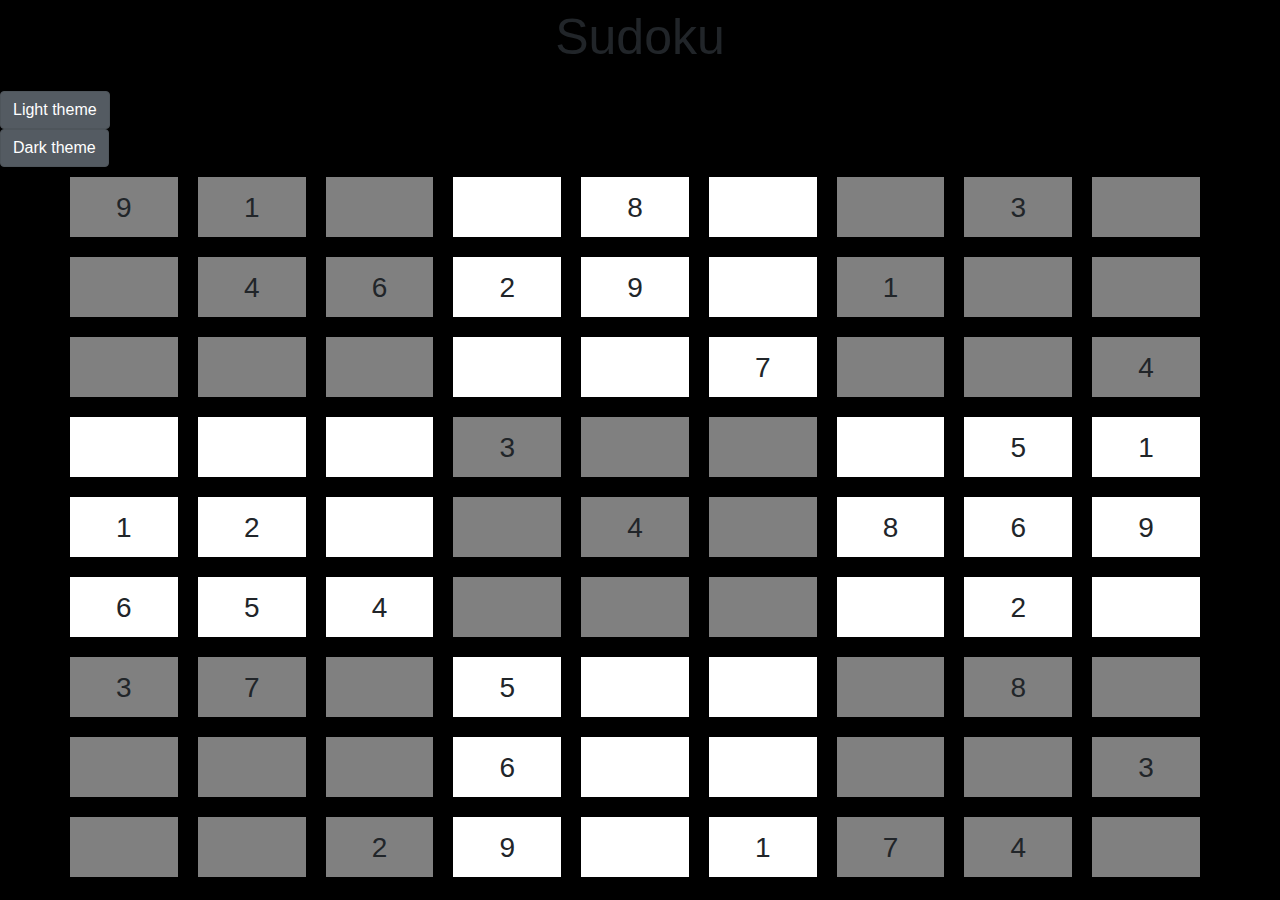
==== sudoku.html @ cdd5f632 "Simple sudoku, need to add check for when its done" ====
<!DOCTYPE html>
<html lang="en-us">

<head>
    <script src="https://ajax.googleapis.com/ajax/libs/jquery/3.4.1/jquery.min.js"></script>
    <link rel="stylesheet" href="https://stackpath.bootstrapcdn.com/bootstrap/4.4.1/css/bootstrap.min.css"
        integrity="sha384-Vkoo8x4CGsO3+Hhxv8T/Q5PaXtkKtu6ug5TOeNV6gBiFeWPGFN9MuhOf23Q9Ifjh" crossorigin="anonymous">
    <link rel="stylesheet" href="sudoku.css">
    <meta charset="UTF-8">
    <title>Sudoku</title>
</head>

<body>

    <div id='header'>
        <p id='header'>
            Sudoku
        </p>
    </div>

    <div class="btn-group-toggle" data-toggle="buttons">
        <label class="btn btn-secondary active">
            <input id="lightTheme" type="checkbox" checked autocomplete="off"> Light theme
        </label>
    </div>

    <div class="btn-group-toggle" data-toggle="buttons">
        <label class="btn btn-secondary active">
            <input id="darkTheme" type="checkbox" checked autocomplete="off"> Dark theme
        </label>
    </div>

    <div id="sudoBoard">

        <div class="container">
            <div class="row">
                <div id='A1' contenteditable="true" class="col-sm block">

                </div>
                <div id='A2' contenteditable="true" class="col-sm block">

                </div>
                <div id='A3' contenteditable="true" class="col-sm block">

                </div>
                <div id='A4' contenteditable="true" class="col-sm light">

                </div>
                <div id='A5' contenteditable="true" class="col-sm light">

                </div>
                <div id='A6' contenteditable="true" class="col-sm light">

                </div>
                <div id='A7' contenteditable="true" class="col-sm block">

                </div>
                <div id='A8' contenteditable="true" class="col-sm block">

                </div>
                <div id='A9' contenteditable="true" class="col-sm block">

                </div>
            </div>
            <div class="row">
                <div id='B1' contenteditable="true" class="col-sm block">

                </div>
                <div id='B2' contenteditable="true" class="col-sm block">

                </div>
                <div id='B3' contenteditable="true" class="col-sm block">

                </div>
                <div id='B4' contenteditable="true" class="col-sm light">

                </div>
                <div id='B5' contenteditable="true" class="col-sm light">

                </div>
                <div id='B6' contenteditable="true" class="col-sm light">

                </div>
                <div id='B7' contenteditable="true" class="col-sm block">

                </div>
                <div id='B8' contenteditable="true" class="col-sm block">

                </div>
                <div id='B9' contenteditable="true" class="col-sm block">

                </div>
            </div>
            <div class="row">
                <div id='C1' contenteditable="true" class="col-sm block">

                </div>
                <div id='C2' contenteditable="true" class="col-sm block">

                </div>
                <div id='C3' contenteditable="true" class="col-sm block">

                </div>
                <div id='C4' contenteditable="true" class="col-sm light">

                </div>
                <div id='C5' contenteditable="true" class="col-sm light">

                </div>
                <div id='C6' contenteditable="true" class="col-sm light">

                </div>
                <div id='C7' contenteditable="true" class="col-sm block">

                </div>
                <div id='C8' contenteditable="true" class="col-sm block">

                </div>
                <div id='C9' contenteditable="true" class="col-sm block">

                </div>
            </div>
            <div class="row">
                <div id='D1' contenteditable="true" class="col-sm light">

                </div>
                <div id='D2' contenteditable="true" class="col-sm light">

                </div>
                <div id='D3' contenteditable="true" class="col-sm light">

                </div>
                <div id='D4' contenteditable="true" class="col-sm block">

                </div>
                <div id='D5' contenteditable="true" class="col-sm block">

                </div>
                <div id='D6' contenteditable="true" class="col-sm block">

                </div>
                <div id='D7' contenteditable="true" class="col-sm light">

                </div>
                <div id='D8' contenteditable="true" class="col-sm light">

                </div>
                <div id='D9' contenteditable="true" class="col-sm light">

                </div>
            </div>
            <div class="row">
                <div id='E1' contenteditable="true" class="col-sm light">

                </div>
                <div id='E2' contenteditable="true" class="col-sm light">

                </div>
                <div id='E3' contenteditable="true" class="col-sm light">

                </div>
                <div id='E4' contenteditable="true" class="col-sm block">

                </div>
                <div id='E5' contenteditable="true" class="col-sm block">

                </div>
                <div id='E6' contenteditable="true" class="col-sm block">

                </div>
                <div id='E7' contenteditable="true" class="col-sm light">

                </div>
                <div id='E8' contenteditable="true" class="col-sm light">

                </div>
                <div id='E9' contenteditable="true" class="col-sm light">

                </div>
            </div>
            <div class="row">
                <div id='F1' contenteditable="true" class="col-sm light">

                </div>
                <div id='F2' contenteditable="true" class="col-sm light">

                </div>
                <div id='F3' contenteditable="true" class="col-sm light">

                </div>
                <div id='F4' contenteditable="true" class="col-sm block">

                </div>
                <div id='F5' contenteditable="true" class="col-sm block">

                </div>
                <div id='F6' contenteditable="true" class="col-sm block">

                </div>
                <div id='F7' contenteditable="true" class="col-sm light">

                </div>
                <div id='F8' contenteditable="true" class="col-sm light">

                </div>
                <div id='F9' contenteditable="true" class="col-sm light">

                </div>
            </div>
            <div class="row">
                <div id='G1' contenteditable="true" class="col-sm block">

                </div>
                <div id='G2' contenteditable="true" class="col-sm block">

                </div>
                <div id='G3' contenteditable="true" class="col-sm block">

                </div>
                <div id='G4' contenteditable="true" class="col-sm light">

                </div>
                <div id='G5' contenteditable="true" class="col-sm light">

                </div>
                <div id='G6' contenteditable="true" class="col-sm light">

                </div>
                <div id='G7' contenteditable="true" class="col-sm block">

                </div>
                <div id='G8' contenteditable="true" class="col-sm block">

                </div>
                <div id='G9' contenteditable="true" class="col-sm block">

                </div>
            </div>
            <div class="row">
                <div id='H1' contenteditable="true" class="col-sm block">

                </div>
                <div id='H2' contenteditable="true" class="col-sm block">

                </div>
                <div id='H3' contenteditable="true" class="col-sm block">

                </div>
                <div id='H4' contenteditable="true" class="col-sm light">

                </div>
                <div id='H5' contenteditable="true" class="col-sm light">

                </div>
                <div id='H6' contenteditable="true" class="col-sm light">

                </div>
                <div id='H7' contenteditable="true" class="col-sm block">

                </div>
                <div id='H8' contenteditable="true" class="col-sm block">

                </div>
                <div id='H9' contenteditable="true" class="col-sm block">

                </div>
            </div>
            <div class="row">
                <div id='I1' contenteditable="true" class="col-sm block">

                </div>
                <div id='I2' contenteditable="true" class="col-sm block">

                </div>
                <div id='I3' contenteditable="true" class="col-sm block">

                </div>
                <div id='I4' contenteditable="true" class="col-sm light">

                </div>
                <div id='I5' contenteditable="true" class="col-sm light">

                </div>
                <div id='I6' contenteditable="true" class="col-sm light">

                </div>
                <div id='I7' contenteditable="true" class="col-sm block">

                </div>
                <div id='I8' contenteditable="true" class="col-sm block">

                </div>
                <div id='I9' contenteditable="true" class="col-sm block">

                </div>
            </div>

        </div>
    </div>


</body>
<script src='./sudoku.js'></script>

</html>
---- sudoku.css ----
/* #sudoBoard {
    margin-left: 350px;
    background-color: black;
    height: 1000px;
    width: 1000px;
} */

body {
    background-color: black;
}

html {
    background-color: Black;
}

.container{
    
    background-color: black;
    padding-left: 5px;
    
}

#header{
    text-align: center;
    font-size: 50px;
    color: 'white';
}

.col-sm {
    margin: 10px;
    padding: 10px;
    height: 60px;
    width: 20px;
    background-color: white;
    text-align: center;
    font-size: 28px;
}

#A1 {
    background-color: gray;
}
#A2 {
    background-color: gray;
}
#A3 {
    background-color: gray;
}
#B1 {
    background-color: gray;
}
#B2 {
    background-color: gray;
}
#B3 {
    background-color: gray;
}
#C1 {
    background-color: gray;
}
#C2 {
    background-color: gray;
}
#C3 {
    background-color: gray;
}

#A7 {
    background-color: gray;
}
#A8 {
    background-color: gray;
}
#A9 {
    background-color: gray;
}
#B7 {
    background-color: gray;
}
#B8 {
    background-color: gray;
}
#B9 {
    background-color: gray;
}
#C7 {
    background-color: gray;
}
#C8 {
    background-color: gray;
}
#C9 {
    background-color: gray;
}

#G1 {
    background-color: gray;
}
#G2 {
  background-color: gray;
}
#G3 {
    background-color: gray;
}
#H1 {
    background-color: gray;
}
#H2 {
    background-color: gray;
}
#H3 {
    background-color: gray;
}
#I1 {
    background-color: gray;
}
#I2 {
    background-color: gray;
}
#I3 {
    background-color: gray;
}

#G7 {
    background-color: gray;
}
#G8 {
    background-color: gray;
}
#G9 {
    background-color: gray;
}
#H7 {
    background-color: gray;
}
#H8 {
    background-color: gray;
}
#H9 {
    background-color: gray;
}
#I7 {
    background-color: gray;
}
#I8 {
    background-color: gray;
}
#I9 {
    background-color: gray;
}

#D4 {
    background-color: gray;
}
#D5 {
    background-color: gray;
}
#D6 {
    background-color: gray;
}
#E4 {
    background-color: gray;
}
#E5 {
    background-color: gray;
}
#E6 {
    background-color: gray;
}
#F4 {
    background-color: gray;
}
#F5 {
    background-color: gray;
}
#F6 {
    background-color: gray;
}
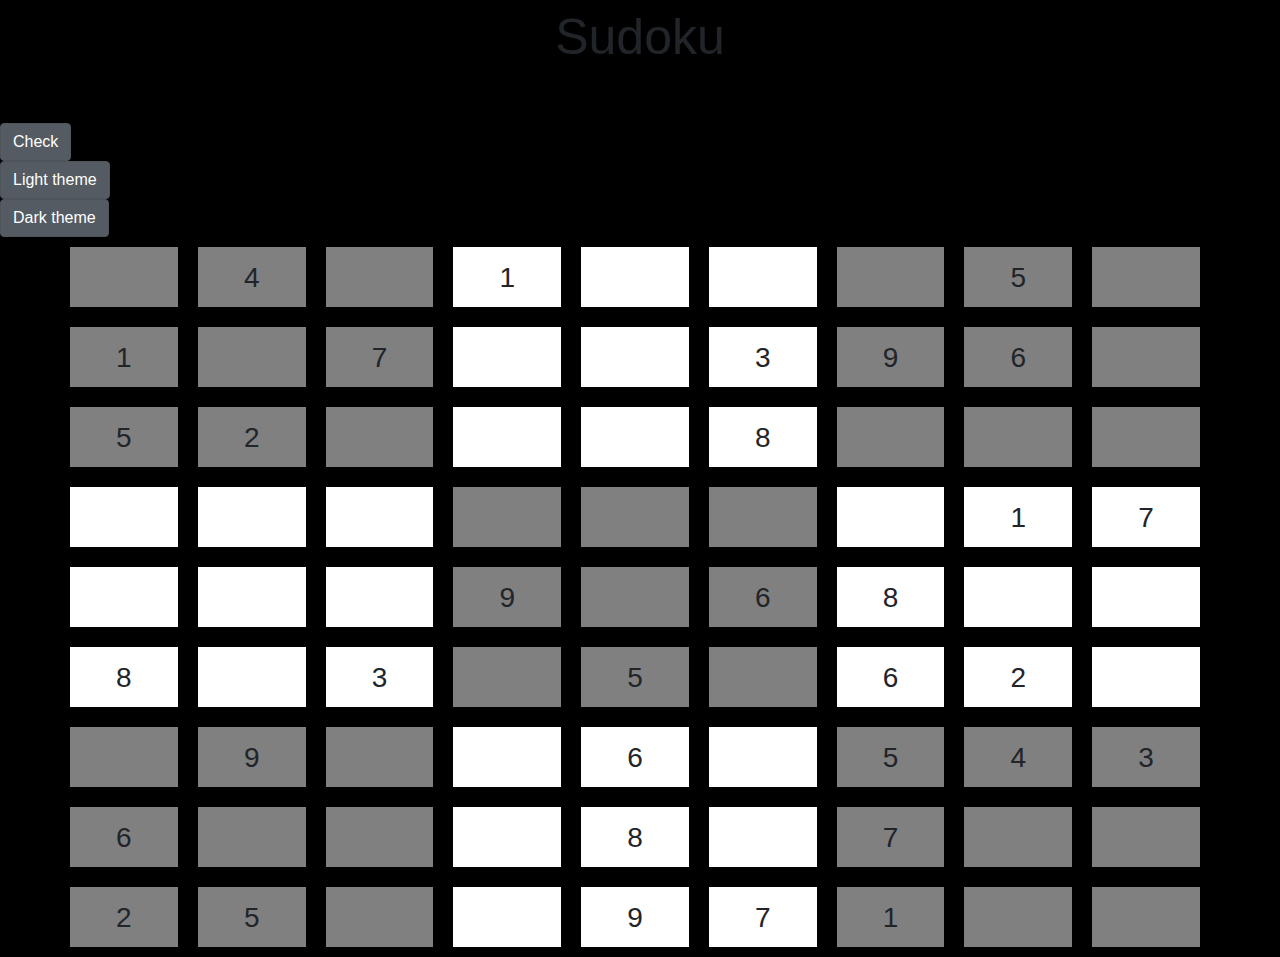
==== commit f61ebcbb: "added a checker for when the puzzle is done, currently only able to check through the console." ====
--- a/sudoku.html
+++ b/sudoku.html
@@ -17,7 +17,16 @@
             Sudoku
         </p>
     </div>
+    <br>
+    <div>
+        <h1 id='passFail'></h1>
+    </div>
 
+    <div class="btn-group-toggle" data-toggle="buttons">
+        <label class="btn btn-secondary active">
+            <input id="sudoChecker" type="checkbox" checked autocomplete="off"> Check
+        </label>
+    </div>
     <div class="btn-group-toggle" data-toggle="buttons">
         <label class="btn btn-secondary active">
             <input id="lightTheme" type="checkbox" checked autocomplete="off"> Light theme
@@ -34,265 +43,103 @@
 
         <div class="container">
             <div class="row">
-                <div id='A1' contenteditable="true" class="col-sm block">
-
-                </div>
-                <div id='A2' contenteditable="true" class="col-sm block">
-
-                </div>
-                <div id='A3' contenteditable="true" class="col-sm block">
-
-                </div>
-                <div id='A4' contenteditable="true" class="col-sm light">
-
-                </div>
-                <div id='A5' contenteditable="true" class="col-sm light">
-
-                </div>
-                <div id='A6' contenteditable="true" class="col-sm light">
-
-                </div>
-                <div id='A7' contenteditable="true" class="col-sm block">
-
-                </div>
-                <div id='A8' contenteditable="true" class="col-sm block">
-
-                </div>
-                <div id='A9' contenteditable="true" class="col-sm block">
-
-                </div>
+                <div id='A1' contenteditable="true" class="col-sm block"></div>
+                <div id='A2' contenteditable="true" class="col-sm block"></div>
+                <div id='A3' contenteditable="true" class="col-sm block"></div>
+                <div id='A4' contenteditable="true" class="col-sm light"></div>
+                <div id='A5' contenteditable="true" class="col-sm light"></div>
+                <div id='A6' contenteditable="true" class="col-sm light"></div>
+                <div id='A7' contenteditable="true" class="col-sm block"></div>
+                <div id='A8' contenteditable="true" class="col-sm block"></div>
+                <div id='A9' contenteditable="true" class="col-sm block"></div>
             </div>
             <div class="row">
-                <div id='B1' contenteditable="true" class="col-sm block">
-
-                </div>
-                <div id='B2' contenteditable="true" class="col-sm block">
-
-                </div>
-                <div id='B3' contenteditable="true" class="col-sm block">
-
-                </div>
-                <div id='B4' contenteditable="true" class="col-sm light">
-
-                </div>
-                <div id='B5' contenteditable="true" class="col-sm light">
-
-                </div>
-                <div id='B6' contenteditable="true" class="col-sm light">
-
-                </div>
-                <div id='B7' contenteditable="true" class="col-sm block">
-
-                </div>
-                <div id='B8' contenteditable="true" class="col-sm block">
-
-                </div>
-                <div id='B9' contenteditable="true" class="col-sm block">
-
-                </div>
+                <div id='B1' contenteditable="true" class="col-sm block"></div>
+                <div id='B2' contenteditable="true" class="col-sm block"></div>
+                <div id='B3' contenteditable="true" class="col-sm block"></div>
+                <div id='B4' contenteditable="true" class="col-sm light"></div>
+                <div id='B5' contenteditable="true" class="col-sm light"></div>
+                <div id='B6' contenteditable="true" class="col-sm light"></div>
+                <div id='B7' contenteditable="true" class="col-sm block"></div>
+                <div id='B8' contenteditable="true" class="col-sm block"></div>
+                <div id='B9' contenteditable="true" class="col-sm block"></div>
             </div>
             <div class="row">
-                <div id='C1' contenteditable="true" class="col-sm block">
-
-                </div>
-                <div id='C2' contenteditable="true" class="col-sm block">
-
-                </div>
-                <div id='C3' contenteditable="true" class="col-sm block">
-
-                </div>
-                <div id='C4' contenteditable="true" class="col-sm light">
-
-                </div>
-                <div id='C5' contenteditable="true" class="col-sm light">
-
-                </div>
-                <div id='C6' contenteditable="true" class="col-sm light">
-
-                </div>
-                <div id='C7' contenteditable="true" class="col-sm block">
-
-                </div>
-                <div id='C8' contenteditable="true" class="col-sm block">
-
-                </div>
-                <div id='C9' contenteditable="true" class="col-sm block">
-
-                </div>
+                <div id='C1' contenteditable="true" class="col-sm block"></div>
+                <div id='C2' contenteditable="true" class="col-sm block"></div>
+                <div id='C3' contenteditable="true" class="col-sm block"></div>
+                <div id='C4' contenteditable="true" class="col-sm light"></div>
+                <div id='C5' contenteditable="true" class="col-sm light"></div>
+                <div id='C6' contenteditable="true" class="col-sm light"></div>
+                <div id='C7' contenteditable="true" class="col-sm block"></div>
+                <div id='C8' contenteditable="true" class="col-sm block"></div>
+                <div id='C9' contenteditable="true" class="col-sm block"></div>
             </div>
             <div class="row">
-                <div id='D1' contenteditable="true" class="col-sm light">
-
-                </div>
-                <div id='D2' contenteditable="true" class="col-sm light">
-
-                </div>
-                <div id='D3' contenteditable="true" class="col-sm light">
-
-                </div>
-                <div id='D4' contenteditable="true" class="col-sm block">
-
-                </div>
-                <div id='D5' contenteditable="true" class="col-sm block">
-
-                </div>
-                <div id='D6' contenteditable="true" class="col-sm block">
-
-                </div>
-                <div id='D7' contenteditable="true" class="col-sm light">
-
-                </div>
-                <div id='D8' contenteditable="true" class="col-sm light">
-
-                </div>
-                <div id='D9' contenteditable="true" class="col-sm light">
-
-                </div>
+                <div id='D1' contenteditable="true" class="col-sm light"></div>
+                <div id='D2' contenteditable="true" class="col-sm light"></div>
+                <div id='D3' contenteditable="true" class="col-sm light"></div>
+                <div id='D4' contenteditable="true" class="col-sm block"></div>
+                <div id='D5' contenteditable="true" class="col-sm block"></div>
+                <div id='D6' contenteditable="true" class="col-sm block"></div>
+                <div id='D7' contenteditable="true" class="col-sm light"></div>
+                <div id='D8' contenteditable="true" class="col-sm light"></div>
+                <div id='D9' contenteditable="true" class="col-sm light"></div>
             </div>
             <div class="row">
-                <div id='E1' contenteditable="true" class="col-sm light">
-
-                </div>
-                <div id='E2' contenteditable="true" class="col-sm light">
-
-                </div>
-                <div id='E3' contenteditable="true" class="col-sm light">
-
-                </div>
-                <div id='E4' contenteditable="true" class="col-sm block">
-
-                </div>
-                <div id='E5' contenteditable="true" class="col-sm block">
-
-                </div>
-                <div id='E6' contenteditable="true" class="col-sm block">
-
-                </div>
-                <div id='E7' contenteditable="true" class="col-sm light">
-
-                </div>
-                <div id='E8' contenteditable="true" class="col-sm light">
-
-                </div>
-                <div id='E9' contenteditable="true" class="col-sm light">
-
-                </div>
+                <div id='E1' contenteditable="true" class="col-sm light"></div>
+                <div id='E2' contenteditable="true" class="col-sm light"></div>
+                <div id='E3' contenteditable="true" class="col-sm light"></div>
+                <div id='E4' contenteditable="true" class="col-sm block"></div>
+                <div id='E5' contenteditable="true" class="col-sm block"></div>
+                <div id='E6' contenteditable="true" class="col-sm block"></div>
+                <div id='E7' contenteditable="true" class="col-sm light"></div>
+                <div id='E8' contenteditable="true" class="col-sm light"></div>
+                <div id='E9' contenteditable="true" class="col-sm light"></div>
             </div>
             <div class="row">
-                <div id='F1' contenteditable="true" class="col-sm light">
-
-                </div>
-                <div id='F2' contenteditable="true" class="col-sm light">
-
-                </div>
-                <div id='F3' contenteditable="true" class="col-sm light">
-
-                </div>
-                <div id='F4' contenteditable="true" class="col-sm block">
-
-                </div>
-                <div id='F5' contenteditable="true" class="col-sm block">
-
-                </div>
-                <div id='F6' contenteditable="true" class="col-sm block">
-
-                </div>
-                <div id='F7' contenteditable="true" class="col-sm light">
-
-                </div>
-                <div id='F8' contenteditable="true" class="col-sm light">
-
-                </div>
-                <div id='F9' contenteditable="true" class="col-sm light">
-
-                </div>
+                <div id='F1' contenteditable="true" class="col-sm light"></div>
+                <div id='F2' contenteditable="true" class="col-sm light"></div>
+                <div id='F3' contenteditable="true" class="col-sm light"></div>
+                <div id='F4' contenteditable="true" class="col-sm block"></div>
+                <div id='F5' contenteditable="true" class="col-sm block"></div>
+                <div id='F6' contenteditable="true" class="col-sm block"></div>
+                <div id='F7' contenteditable="true" class="col-sm light"></div>
+                <div id='F8' contenteditable="true" class="col-sm light"></div>
+                <div id='F9' contenteditable="true" class="col-sm light"></div>
             </div>
             <div class="row">
-                <div id='G1' contenteditable="true" class="col-sm block">
-
-                </div>
-                <div id='G2' contenteditable="true" class="col-sm block">
-
-                </div>
-                <div id='G3' contenteditable="true" class="col-sm block">
-
-                </div>
-                <div id='G4' contenteditable="true" class="col-sm light">
-
-                </div>
-                <div id='G5' contenteditable="true" class="col-sm light">
-
-                </div>
-                <div id='G6' contenteditable="true" class="col-sm light">
-
-                </div>
-                <div id='G7' contenteditable="true" class="col-sm block">
-
-                </div>
-                <div id='G8' contenteditable="true" class="col-sm block">
-
-                </div>
-                <div id='G9' contenteditable="true" class="col-sm block">
-
-                </div>
+                <div id='G1' contenteditable="true" class="col-sm block"></div>
+                <div id='G2' contenteditable="true" class="col-sm block"></div>
+                <div id='G3' contenteditable="true" class="col-sm block"></div>
+                <div id='G4' contenteditable="true" class="col-sm light"></div>
+                <div id='G5' contenteditable="true" class="col-sm light"></div>
+                <div id='G6' contenteditable="true" class="col-sm light"></div>
+                <div id='G7' contenteditable="true" class="col-sm block"></div>
+                <div id='G8' contenteditable="true" class="col-sm block"></div>
+                <div id='G9' contenteditable="true" class="col-sm block"></div>
             </div>
             <div class="row">
-                <div id='H1' contenteditable="true" class="col-sm block">
-
-                </div>
-                <div id='H2' contenteditable="true" class="col-sm block">
-
-                </div>
-                <div id='H3' contenteditable="true" class="col-sm block">
-
-                </div>
-                <div id='H4' contenteditable="true" class="col-sm light">
-
-                </div>
-                <div id='H5' contenteditable="true" class="col-sm light">
-
-                </div>
-                <div id='H6' contenteditable="true" class="col-sm light">
-
-                </div>
-                <div id='H7' contenteditable="true" class="col-sm block">
-
-                </div>
-                <div id='H8' contenteditable="true" class="col-sm block">
-
-                </div>
-                <div id='H9' contenteditable="true" class="col-sm block">
-
-                </div>
+                <div id='H1' contenteditable="true" class="col-sm block"></div>
+                <div id='H2' contenteditable="true" class="col-sm block"></div>
+                <div id='H3' contenteditable="true" class="col-sm block"></div>
+                <div id='H4' contenteditable="true" class="col-sm light"></div>
+                <div id='H5' contenteditable="true" class="col-sm light"></div>
+                <div id='H6' contenteditable="true" class="col-sm light"></div>
+                <div id='H7' contenteditable="true" class="col-sm block"></div>
+                <div id='H8' contenteditable="true" class="col-sm block"></div>
+                <div id='H9' contenteditable="true" class="col-sm block"></div>
             </div>
             <div class="row">
-                <div id='I1' contenteditable="true" class="col-sm block">
-
-                </div>
-                <div id='I2' contenteditable="true" class="col-sm block">
-
-                </div>
-                <div id='I3' contenteditable="true" class="col-sm block">
-
-                </div>
-                <div id='I4' contenteditable="true" class="col-sm light">
-
-                </div>
-                <div id='I5' contenteditable="true" class="col-sm light">
-
-                </div>
-                <div id='I6' contenteditable="true" class="col-sm light">
-
-                </div>
-                <div id='I7' contenteditable="true" class="col-sm block">
-
-                </div>
-                <div id='I8' contenteditable="true" class="col-sm block">
-
-                </div>
-                <div id='I9' contenteditable="true" class="col-sm block">
-
-                </div>
+                <div id='I1' contenteditable="true" class="col-sm block"></div>
+                <div id='I2' contenteditable="true" class="col-sm block"></div>
+                <div id='I3' contenteditable="true" class="col-sm block"></div>
+                <div id='I4' contenteditable="true" class="col-sm light"></div>
+                <div id='I5' contenteditable="true" class="col-sm light"></div>
+                <div id='I6' contenteditable="true" class="col-sm light"></div>
+                <div id='I7' contenteditable="true" class="col-sm block"></div>
+                <div id='I8' contenteditable="true" class="col-sm block"></div>
+                <div id='I9' contenteditable="true" class="col-sm block"></div>
             </div>
 
         </div>
--- a/sudoku.css
+++ b/sudoku.css
@@ -24,6 +24,10 @@
     text-align: center;
     font-size: 50px;
     color: 'white';
+}
+
+#passFail {
+    text-align: center;
 }
 
 .col-sm {
